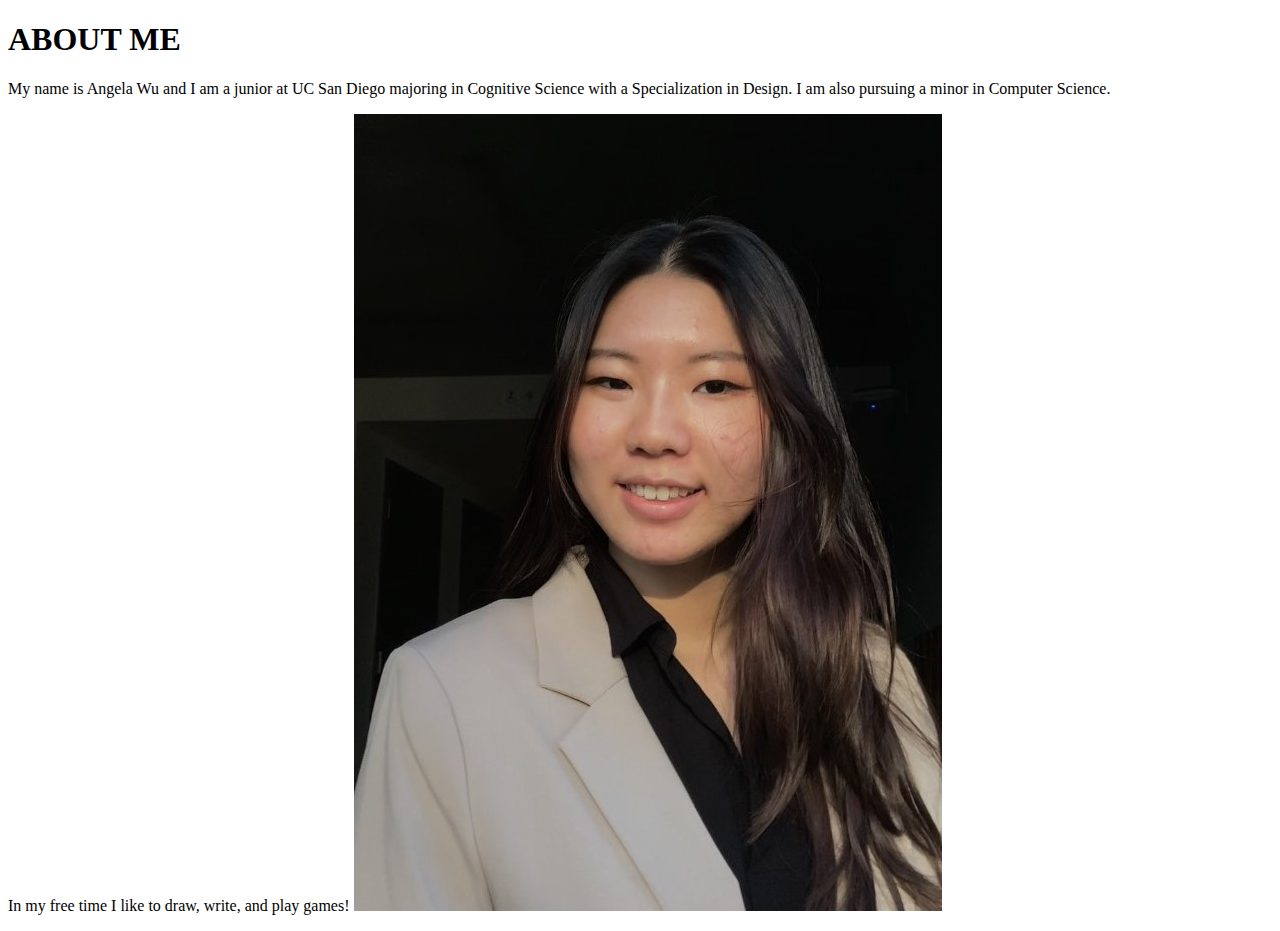
==== aboutme.html @ 42a571e9 "trying to get image" ====
<!DOCTYPE html>
<html>
    <body>
        <h1> ABOUT ME </h1>
        <p>
            My name is Angela Wu and I am a junior at UC San Diego majoring in 
            Cognitive Science with a Specialization in Design. I am also 
            pursuing a minor in Computer Science.
        </p>
        <p>
            In my free time I like to draw, write, and play games!
            <img src="./images/IMG-3675.jpg">
        </p>
    </body>
</html>
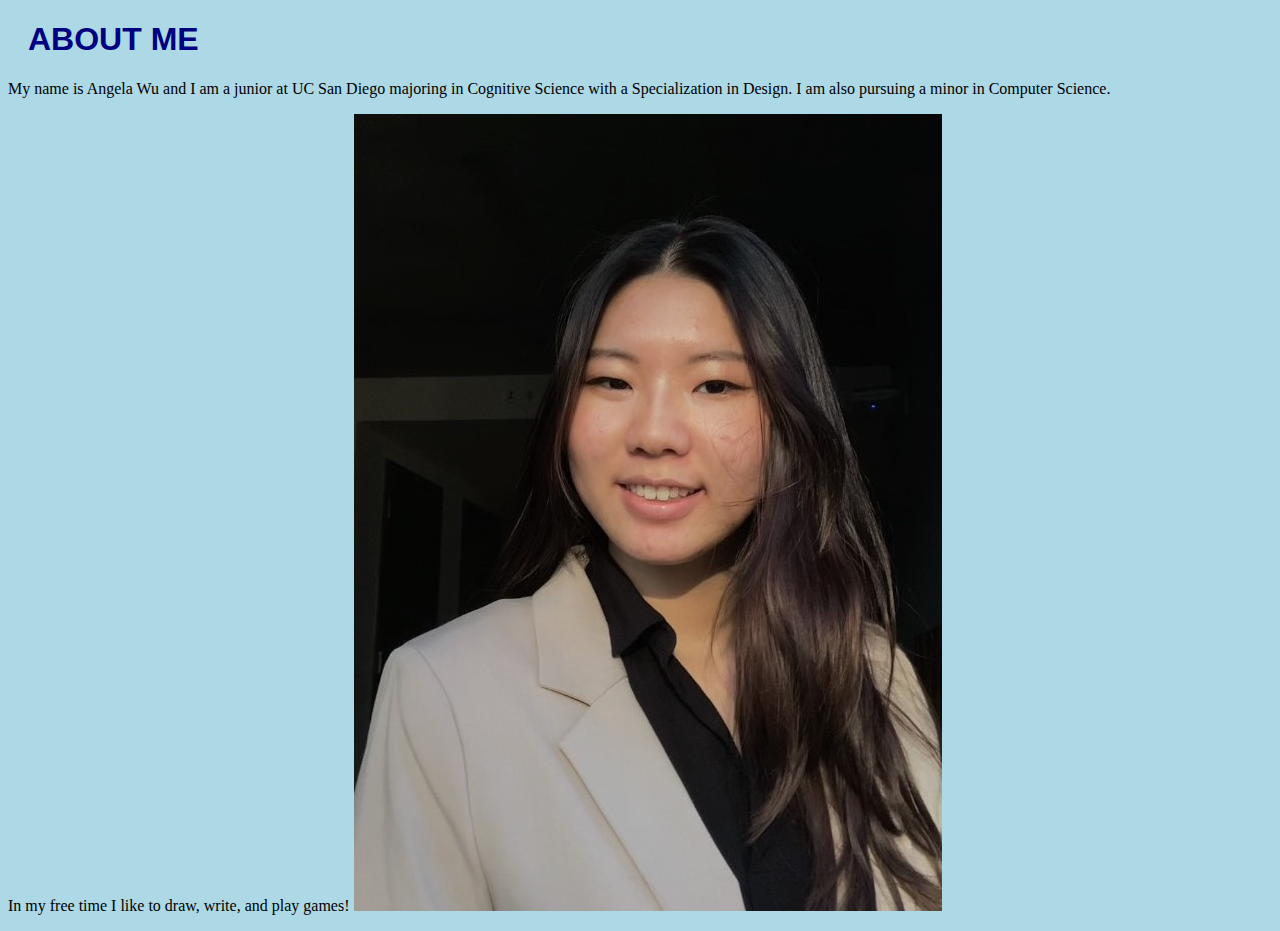
==== commit 428466a4: "updating css stylesheet to each page" ====
--- a/aboutme.html
+++ b/aboutme.html
@@ -1,5 +1,6 @@
 <!DOCTYPE html>
 <html>
+    <link rel="stylesheet" href="mystyle.css">
     <body>
         <h1> ABOUT ME </h1>
         <p>
@@ -9,7 +10,8 @@
         </p>
         <p>
             In my free time I like to draw, write, and play games!
-            <img src="./images/IMG-3675.jpg">
+            <img src="./images/IMG-3675.jpg"
+            alt="ARG WHERE IS THE IMAGE">
         </p>
     </body>
 </html>--- a/mystyle.css
+++ b/mystyle.css
@@ -0,0 +1,9 @@
+body {
+    background-color: lightblue;
+}
+
+h1 {
+    font-family:"Helvetica";
+    color: navy;
+    margin-left: 20px;
+}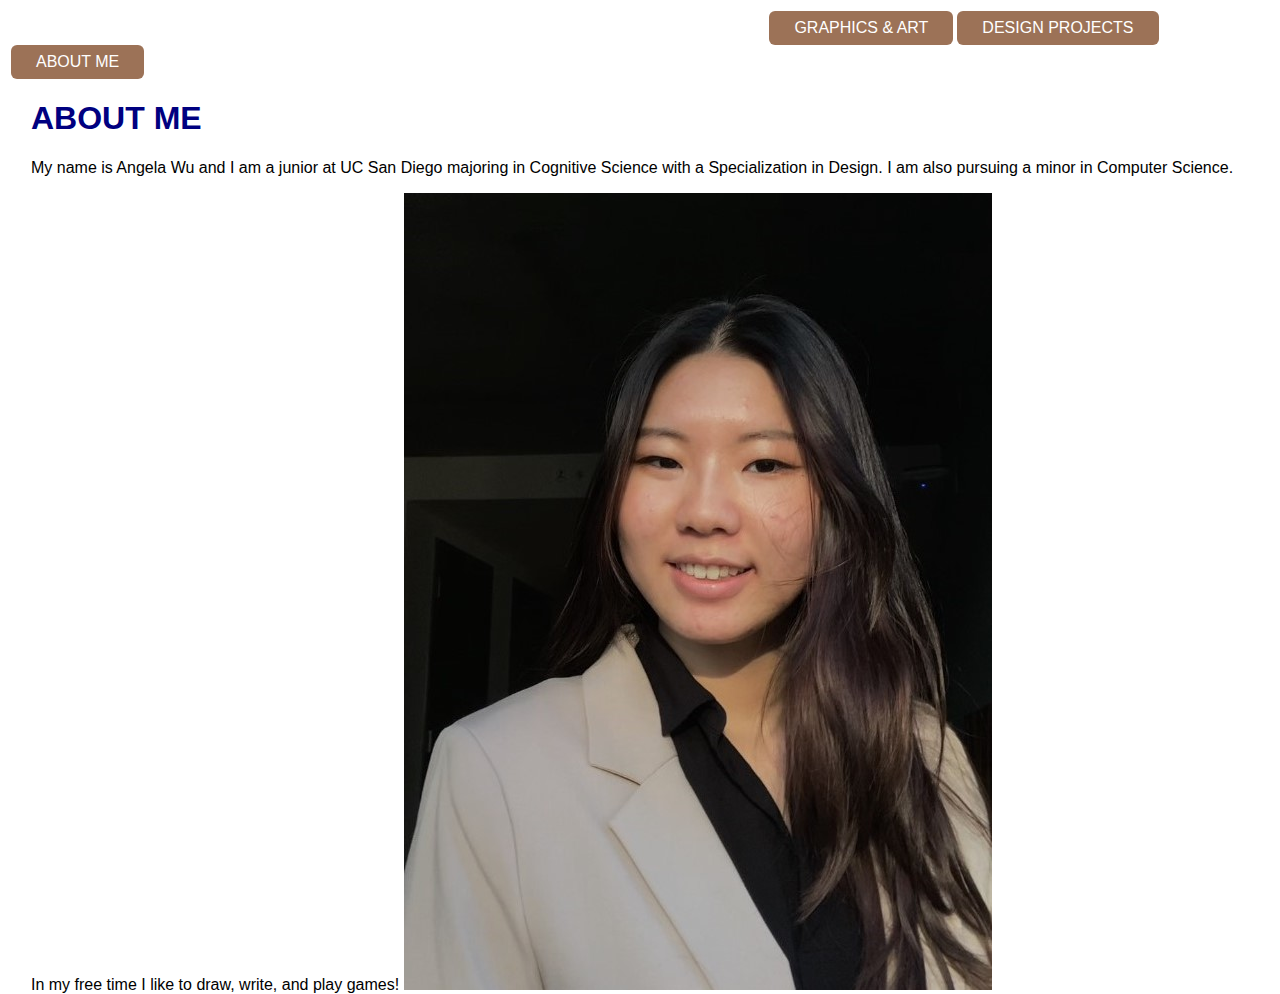
==== commit 7d0aab0b: "changing colors" ====
--- a/aboutme.html
+++ b/aboutme.html
@@ -2,6 +2,41 @@
 <html>
     <link rel="stylesheet" href="mystyle.css">
     <body>
+        <div id="tab"/>
+        <button 
+            style="font-size: 16px; 
+                color: white;
+                background-color: #9c7257;
+                border-style: solid;
+                border-width: 0px;
+                border-radius: 6px; 
+                margin-left: 60%;
+                padding: 8px 25px;"
+            onclick="location.href='graphics.html'"
+            type="button"> GRAPHICS & ART
+        </button>
+        <button 
+            style="font-size: 16px; 
+                color: white;
+                background-color: #9c7257;
+                border-style: solid;
+                border-width: 0px;
+                border-radius: 6px; 
+                padding: 8px 25px;"
+            onclick="location.href='designprojects.html'"
+            type="button"> DESIGN PROJECTS
+        </button>
+        <button 
+            style="font-size: 16px;
+                color: white;
+                background-color: #9c7257;
+                border-style: solid;
+                border-width: 0px;
+                border-radius: 6px; 
+                padding: 8px 25px;"
+            onclick="location.href='aboutme.html'"
+            type="button"> ABOUT ME
+        </button> 
         <h1> ABOUT ME </h1>
         <p>
             My name is Angela Wu and I am a junior at UC San Diego majoring in 
--- a/mystyle.css
+++ b/mystyle.css
@@ -1,9 +1,43 @@
 body {
-    background-color: lightblue;
+    background-color: white;
 }
 
 h1 {
     font-family:"Helvetica";
     color: navy;
     margin-left: 20px;
+}
+
+#tab {
+    width: 100%; height: 60px;
+    border-style: solid;
+    border-color: white;
+    background-color: white;
+}
+
+#colorstrip {
+    width: 100%; height: 200px;
+    border-style: solid;
+    border-color: #edc898;
+    background-color: #edc898;
+}
+
+p {
+    font-family:"Helvetica";
+    margin-left: 20px;
+}
+
+.button {
+    font-family:"Helvetica";
+    margin-left: 20px;
+    font-size: 12px;
+    border-radius: 2px;
+}
+
+.button:hover {background-color: #3e8e41}
+
+.button:active {
+  background-color: #3e8e41;
+  box-shadow: 0 5px #666;
+  transform: translateY(4px);
 }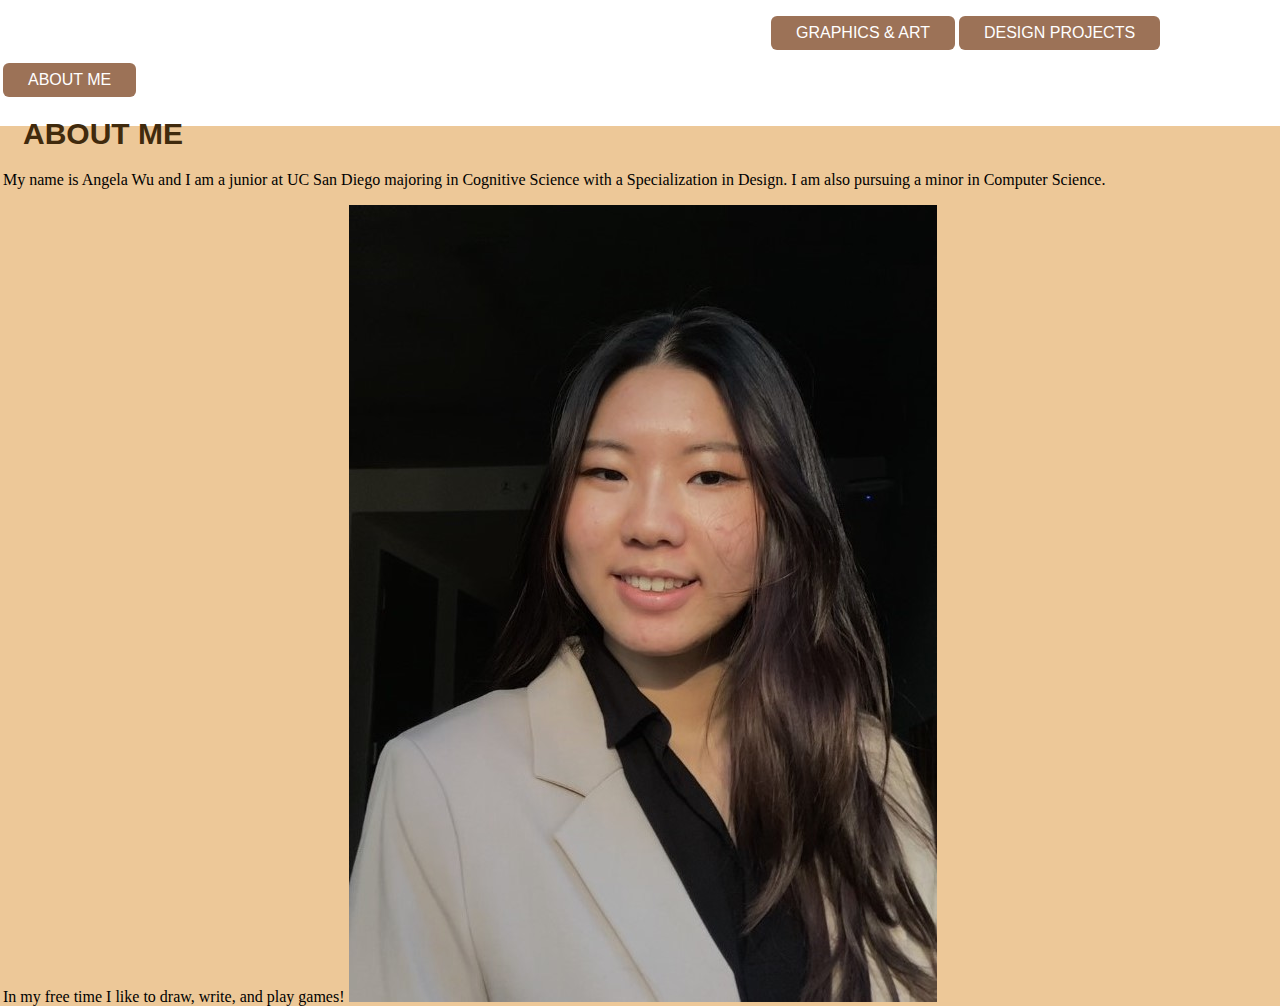
==== commit 7335631d: "moving buttons on all pages down" ====
--- a/aboutme.html
+++ b/aboutme.html
@@ -5,6 +5,7 @@
         <div id="tab"/>
         <button 
             style="font-size: 16px; 
+                margin-top: 1%;
                 color: white;
                 background-color: #9c7257;
                 border-style: solid;
@@ -17,6 +18,7 @@
         </button>
         <button 
             style="font-size: 16px; 
+                margin-top: 1%;
                 color: white;
                 background-color: #9c7257;
                 border-style: solid;
@@ -28,6 +30,7 @@
         </button>
         <button 
             style="font-size: 16px;
+                margin-top: 1%;
                 color: white;
                 background-color: #9c7257;
                 border-style: solid;
--- a/mystyle.css
+++ b/mystyle.css
@@ -1,30 +1,43 @@
 body {
-    background-color: white;
+    background-color: #edc898;
 }
 
 h1 {
     font-family:"Helvetica";
-    color: navy;
+    font-size: 30px;
+    color: #402a0d;
     margin-left: 20px;
 }
 
 #tab {
-    width: 100%; height: 60px;
+    position: absolute;
+    left: 0px;
+    top: 0px;
+    width: 100%; height: 120px;
     border-style: solid;
     border-color: white;
     background-color: white;
 }
 
 #colorstrip {
-    width: 100%; height: 200px;
+    width: 100%; height: 400px;
+    margin-left: 0px;
     border-style: solid;
     border-color: #edc898;
     background-color: #edc898;
 }
 
-p {
+#one {
     font-family:"Helvetica";
     margin-left: 20px;
+    font-size: 40px;
+    color: #402a0d;
+}
+
+#two {
+    font-family:"Helvetica";
+    margin-left: 20px;
+    color: #402a0d;
 }
 
 .button {
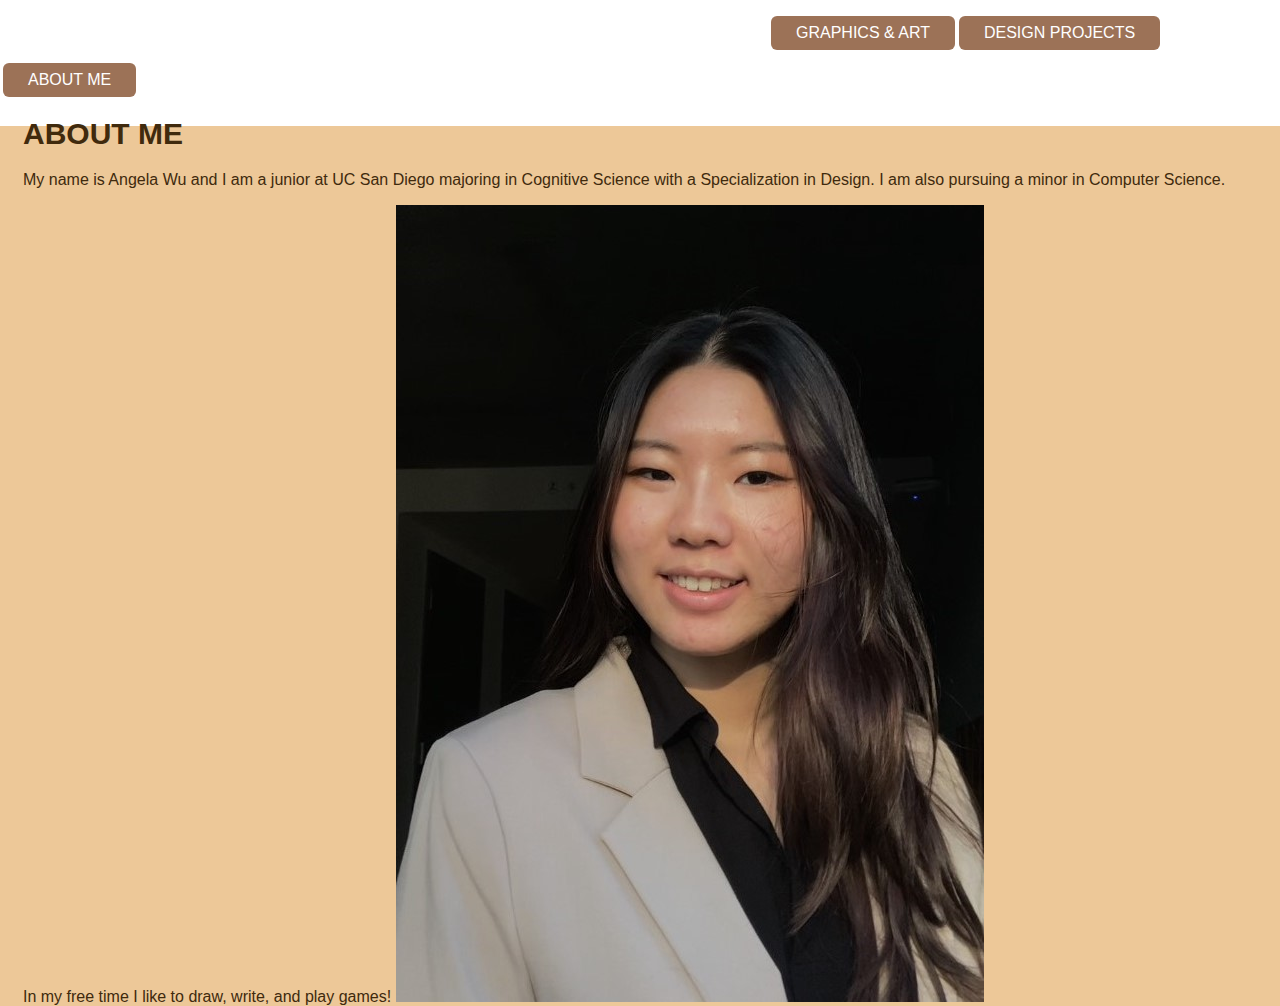
==== commit d8646967: "changing paragraph" ====
--- a/aboutme.html
+++ b/aboutme.html
@@ -41,12 +41,12 @@
             type="button"> ABOUT ME
         </button> 
         <h1> ABOUT ME </h1>
-        <p>
+        <p id="two">
             My name is Angela Wu and I am a junior at UC San Diego majoring in 
             Cognitive Science with a Specialization in Design. I am also 
             pursuing a minor in Computer Science.
         </p>
-        <p>
+        <p id="two">
             In my free time I like to draw, write, and play games!
             <img src="./images/IMG-3675.jpg"
             alt="ARG WHERE IS THE IMAGE">
--- a/mystyle.css
+++ b/mystyle.css
@@ -23,8 +23,8 @@
     width: 100%; height: 400px;
     margin-left: 0px;
     border-style: solid;
-    border-color: #edc898;
-    background-color: #edc898;
+    border-color: white;
+    background-color: white;
 }
 
 #one {
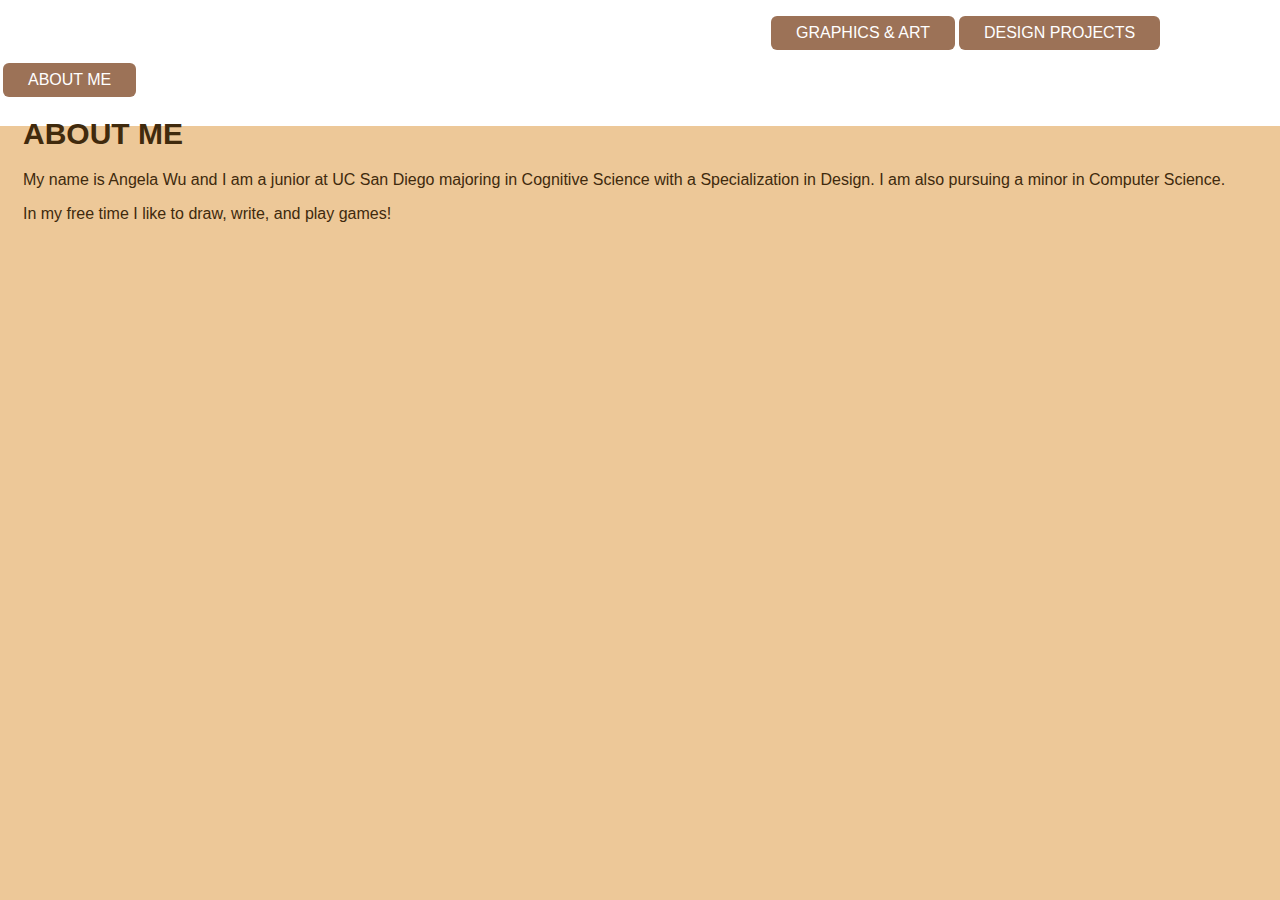
==== commit 44077379: "adding image to home" ====
--- a/aboutme.html
+++ b/aboutme.html
@@ -48,8 +48,6 @@
         </p>
         <p id="two">
             In my free time I like to draw, write, and play games!
-            <img src="./images/IMG-3675.jpg"
-            alt="ARG WHERE IS THE IMAGE">
         </p>
     </body>
 </html>--- a/mystyle.css
+++ b/mystyle.css
@@ -20,8 +20,9 @@
 }
 
 #colorstrip {
-    width: 100%; height: 400px;
-    margin-left: 0px;
+    position:absolute;
+    width: 100%; height: 200px;
+    left: 0px;
     border-style: solid;
     border-color: white;
     background-color: white;
